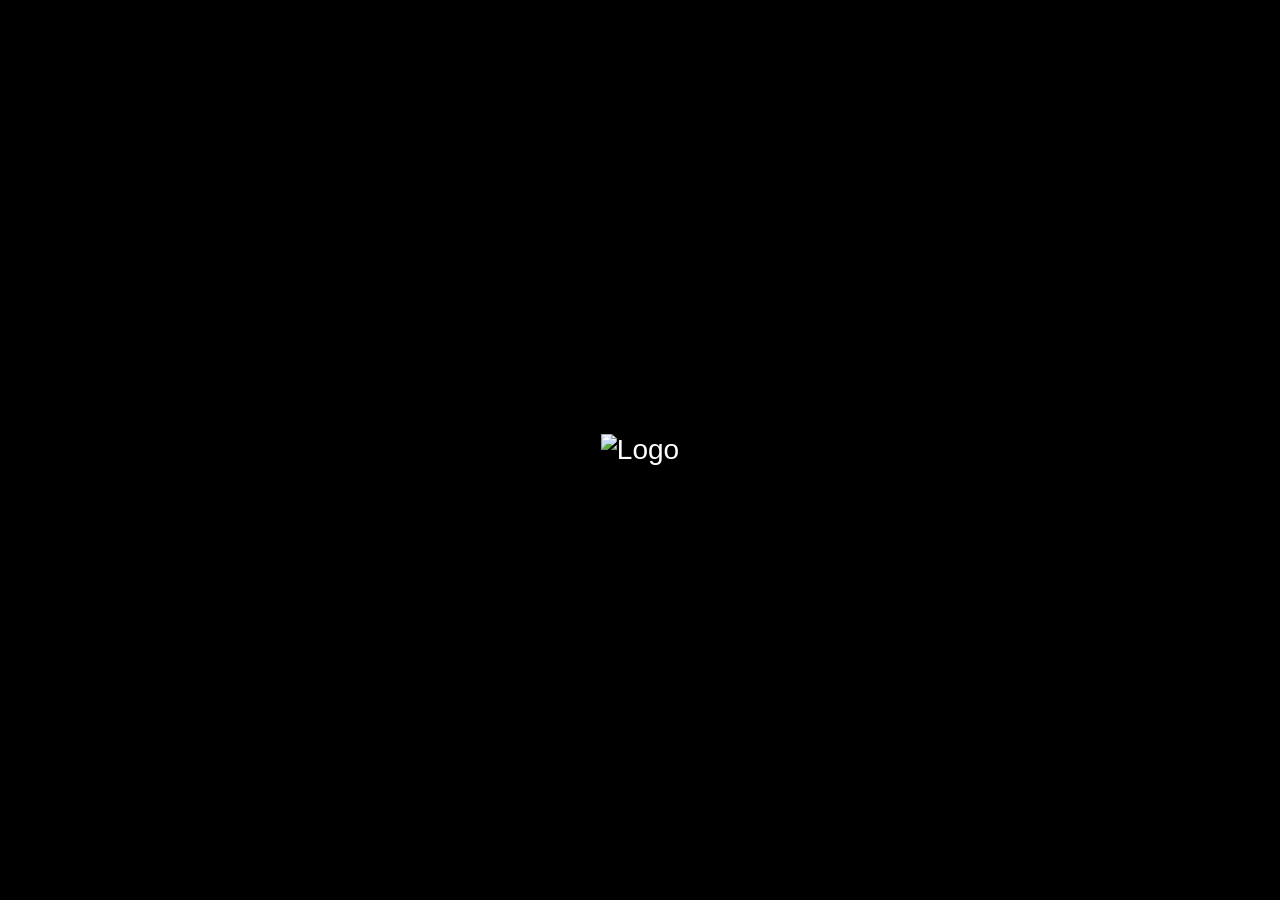
==== components/launcher-ui/index.html @ ab7097e1 "Add message screen" ====
<!DOCTYPE html>
<html lang="en">

<head>
    <meta charset="UTF-8">
    <meta name="viewport" content="width=device-width, initial-scale=1.0">
    <title>QR Onboarding</title>
    <script src="js/qrcode.min.js"></script>
    
    <style>
        .hidden {
            display: none !important;
        }

        html,
        body {
            pointer-events: none;
            user-select: none;
            margin: 0;
            padding: 0;
            height: 100%;
            width: 100%;
            display: flex;
            align-items: center;
            justify-content: center;
            background: black;
            color: white;
            font-family: sans-serif;
            text-align: center;
            font-size: clamp(28px, 1.5vw, 64px);
        }
        

        #qrcode {
            display: flex;
            justify-content: center;
            align-items: center;
        }

        #qrcode img {
            max-width: 50vh;
            max-height: 50vh;
            width: auto;
            height: auto;
        }
        .logo {
            max-width: 50vw;
            max-height: 50vh;
            width: auto;
            height: auto;
            display: block;
            margin: 0 auto;
        }
    </style>
</head>

<body style="display: none;">
    <!-- Screens -->
    <div id="logoScreen" class="hidden">
        <img src="assets/portal.svg" alt="Logo" class="logo" />
    </div>
    <div id="initScreen" class="hidden">Initializing...</div>
    <div id="qrScreen" class="hidden">
        <div id="qrcode"></div>
    </div>
    <div id="welcomeScreen" class="hidden">
        <p id="welcomeText"></p>
    </div>
    <div id="connectScreen" class="hidden">
        <p id="connectText"></p>
    </div>
    <div id="messageScreen" class="hidden">
        <p id="messageText"></p>
    </div>

    <script>
        const screens = {
            logo: {
                id: "logoScreen",
                requiredParams: [],
            },
            init: {
                id: "initScreen",
                requiredParams: [],
            },
            qr: {
                id: "qrScreen",
                requiredParams: ["device_id"],
                render: (params) => {
                    const deviceId = params.get("device_id");
                    const qrData = `https://link.feralfile.com/device_connect/${deviceId}`;                     
                    // Calculate QR code size based on viewport
                    const minEdge = Math.min(window.innerWidth, window.innerHeight);
                    const qrSize = Math.floor(minEdge / 2);
                    
                    // Clear previous QR code if exists
                    document.getElementById("qrcode").innerHTML = '';
                    
                    // Generate QR code using QRCode.js
                    const qrCode = new QRCode(document.getElementById("qrcode"), {
                        text: qrData,
                        width: qrSize,
                        height: qrSize,
                        colorDark: "#ffffff",
                        colorLight: "#000000",
                        correctLevel: QRCode.CorrectLevel.L
                    });
                }
            },
            welcome: {
                id: "welcomeScreen",
                requiredParams: ["device_id"],
                render: (params) => {
                    document.getElementById("welcomeText").textContent = 
                        `Welcome to the Portal ${params.get("device_id")} Alpha Pilot`;
                },
            },
            connect: {
                id: "connectScreen",
                requiredParams: ["ssid"],
                render: (params) => {
                    document.getElementById("connectText").textContent = 
                        `Connecting to ${params.get("ssid")}`;
                },
            },
            message: {
                id: "messageScreen",
                requiredParams: ["message"],
                render: (params) => {
                    document.getElementById("messageText").textContent = params.get("message");
                },
            },
        };

        function showScreen(step, params) {
            const screen = screens[step];

            if (!screen) {
                document.body.innerHTML = `<h2 style="color:red;">Unknown step: "${step}"</h2>`;
                return;
            }

            const missing = screen.requiredParams.filter(key => !params.get(key));
            if (missing.length) {
                document.body.innerHTML = `<h2 style="color:red;">Missing param(s): ${missing.join(', ')}</h2>`;
                return;
            }

            Object.values(screens).forEach(({ id }) => {
                document.getElementById(id)?.classList.add("hidden");
            });

            if (screen.render) screen.render(params);
            document.getElementById(screen.id)?.classList.remove("hidden");
        }

        // Initialize
        const params = new URLSearchParams(window.location.search);
        const step = params.get("step") || "logo";

        // Show body and initial screen after DOM is loaded
        document.addEventListener("DOMContentLoaded", () => {
            showScreen(step, params);
            document.body.style.display = "";
        });

        // Handle window resize for QR code
        window.addEventListener('resize', () => {
            if (step === 'qr') {
                showScreen('qr', params);
            }
        });

        function handleCDPRequest({ command, params }) {
            if (command === 'navigateWhenOnline') {
                const url = params.url;
                if (!url) {
                    return { ok: false, error: 'URL is required' };
                }
                
                // Check if online
                if (navigator.onLine) {
                    window.location.replace(url);
                    return { ok: true };
                } else {
                    // Wait for online event
                    window.addEventListener('online', function handler() {
                        window.location.replace(url);
                        window.removeEventListener('online', handler);
                    });
                    return { ok: true, message: 'Waiting for internet connection' };
                }
            } else {
                return { ok:false, error: `Unknown command: ${command}` };
            }
        }
        window.handleCDPRequest = handleCDPRequest;
    </script>
</body>

</html>
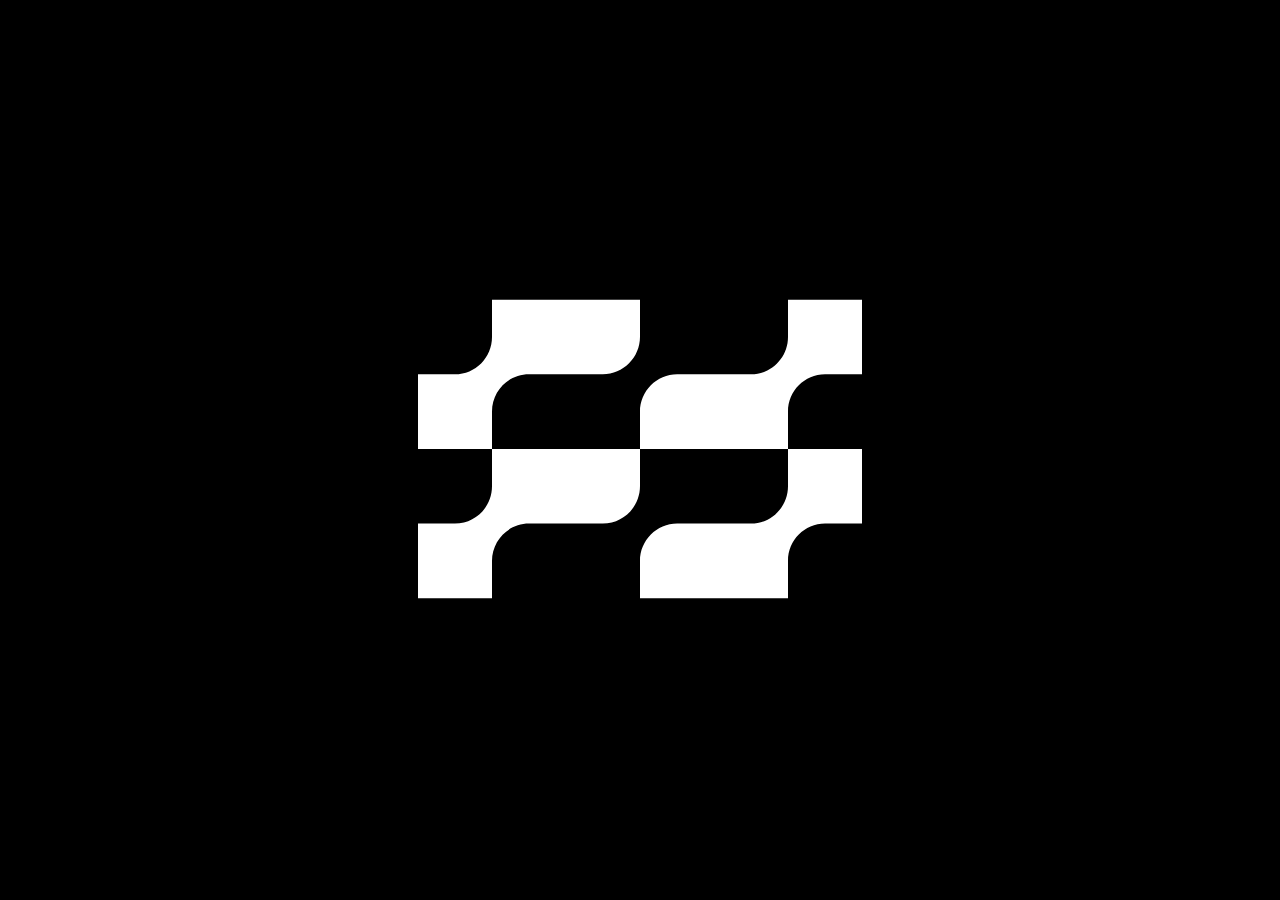
==== commit 127fe080: "Update Logo" ====
--- a/components/launcher-ui/index.html
+++ b/components/launcher-ui/index.html
@@ -6,7 +6,7 @@
     <meta name="viewport" content="width=device-width, initial-scale=1.0">
     <title>QR Onboarding</title>
     <script src="js/qrcode.min.js"></script>
-    
+
     <style>
         .hidden {
             display: none !important;
@@ -28,8 +28,9 @@
             font-family: sans-serif;
             text-align: center;
             font-size: clamp(28px, 1.5vw, 64px);
-        }
-        
+            cursor: none;
+        }
+
 
         #qrcode {
             display: flex;
@@ -43,11 +44,11 @@
             width: auto;
             height: auto;
         }
+        
         .logo {
-            max-width: 50vw;
-            max-height: 50vh;
-            width: auto;
-            height: auto;
+            width: 50vw;
+            height: 50vh;
+            object-fit: contain;
             display: block;
             margin: 0 auto;
         }
@@ -57,11 +58,15 @@
 <body style="display: none;">
     <!-- Screens -->
     <div id="logoScreen" class="hidden">
-        <img src="assets/portal.svg" alt="Logo" class="logo" />
+        <div class="logo-container">
+            <img src="assets/feralfile_logo.svg" alt="Logo" class="logo" />
+        </div>
     </div>
     <div id="initScreen" class="hidden">Initializing...</div>
     <div id="qrScreen" class="hidden">
         <div id="qrcode"></div>
+        <div id="qrError" style="margin-top: 12px; padding-top: 32px; color: #ff4d4f; font-size: 16px; display: none;"></div>
+        <div id="qrMessage" style="margin-top: 8px; color: #fffbe0; font-size: 16px; display: none;"></div>
     </div>
     <div id="welcomeScreen" class="hidden">
         <p id="welcomeText"></p>
@@ -71,7 +76,10 @@
     </div>
     <div id="messageScreen" class="hidden">
         <p id="messageText"></p>
-    </div>
+        <div id="messageSubText" style="margin-top: 8px; color: #888; font-size: 0.7em; display: none;"></div>
+    </div>
+    <!-- Version display -->
+    <div id="versionDisplay" style="position: fixed; bottom: 24px; left: 50%; transform: translateX(-50%); color: #ccc; border-radius: 16px; padding: 4px 18px; font-size: 16px; z-index: 1000; pointer-events: none; user-select: none; display: none; border: 1px solid #444;"></div>
 
     <script>
         const screens = {
@@ -88,14 +96,14 @@
                 requiredParams: ["device_id"],
                 render: (params) => {
                     const deviceId = params.get("device_id");
-                    const qrData = `https://link.feralfile.com/device_connect/${deviceId}`;                     
+                    const qrData = `https://link.feralfile.com/device_connect/${deviceId}`;
                     // Calculate QR code size based on viewport
                     const minEdge = Math.min(window.innerWidth, window.innerHeight);
                     const qrSize = Math.floor(minEdge / 2);
-                    
+
                     // Clear previous QR code if exists
                     document.getElementById("qrcode").innerHTML = '';
-                    
+
                     // Generate QR code using QRCode.js
                     const qrCode = new QRCode(document.getElementById("qrcode"), {
                         text: qrData,
@@ -105,13 +113,35 @@
                         colorLight: "#000000",
                         correctLevel: QRCode.CorrectLevel.L
                     });
+
+
+                    // Hiển thị error nếu có
+                    const errorMsg = params.get("error");
+                    const qrError = document.getElementById("qrError");
+                    if (errorMsg) {
+                        qrError.textContent = errorMsg;
+                        qrError.style.display = '';
+                    } else {
+                        qrError.textContent = '';
+                        qrError.style.display = 'none';
+                    }
+
+                    const message = params.get("message");
+                    const qrMessage = document.getElementById("qrMessage");
+                    if (message) {
+                        qrMessage.textContent = message;
+                        qrMessage.style.display = '';
+                    } else {
+                        qrMessage.textContent = '';
+                        qrMessage.style.display = 'none';
+                    }
                 }
             },
             welcome: {
                 id: "welcomeScreen",
                 requiredParams: ["device_id"],
                 render: (params) => {
-                    document.getElementById("welcomeText").textContent = 
+                    document.getElementById("welcomeText").textContent =
                         `Welcome to the Portal ${params.get("device_id")} Alpha Pilot`;
                 },
             },
@@ -119,7 +149,7 @@
                 id: "connectScreen",
                 requiredParams: ["ssid"],
                 render: (params) => {
-                    document.getElementById("connectText").textContent = 
+                    document.getElementById("connectText").textContent =
                         `Connecting to ${params.get("ssid")}`;
                 },
             },
@@ -128,6 +158,15 @@
                 requiredParams: ["message"],
                 render: (params) => {
                     document.getElementById("messageText").textContent = params.get("message");
+                    const subText = params.get("subtext");
+                    const subTextDiv = document.getElementById("messageSubText");
+                    if (subText) {
+                        subTextDiv.textContent = subText;
+                        subTextDiv.style.display = '';
+                    } else {
+                        subTextDiv.textContent = '';
+                        subTextDiv.style.display = 'none';
+                    }
                 },
             },
         };
@@ -161,6 +200,15 @@
         // Show body and initial screen after DOM is loaded
         document.addEventListener("DOMContentLoaded", () => {
             showScreen(step, params);
+            // Version display
+            const version = params.get("version");
+            const versionDisplay = document.getElementById("versionDisplay");
+            if (version) {
+                versionDisplay.textContent = version;
+                versionDisplay.style.display = '';
+            } else {
+                versionDisplay.style.display = 'none';
+            }
             document.body.style.display = "";
         });
 
@@ -177,7 +225,7 @@
                 if (!url) {
                     return { ok: false, error: 'URL is required' };
                 }
-                
+
                 // Check if online
                 if (navigator.onLine) {
                     window.location.replace(url);
